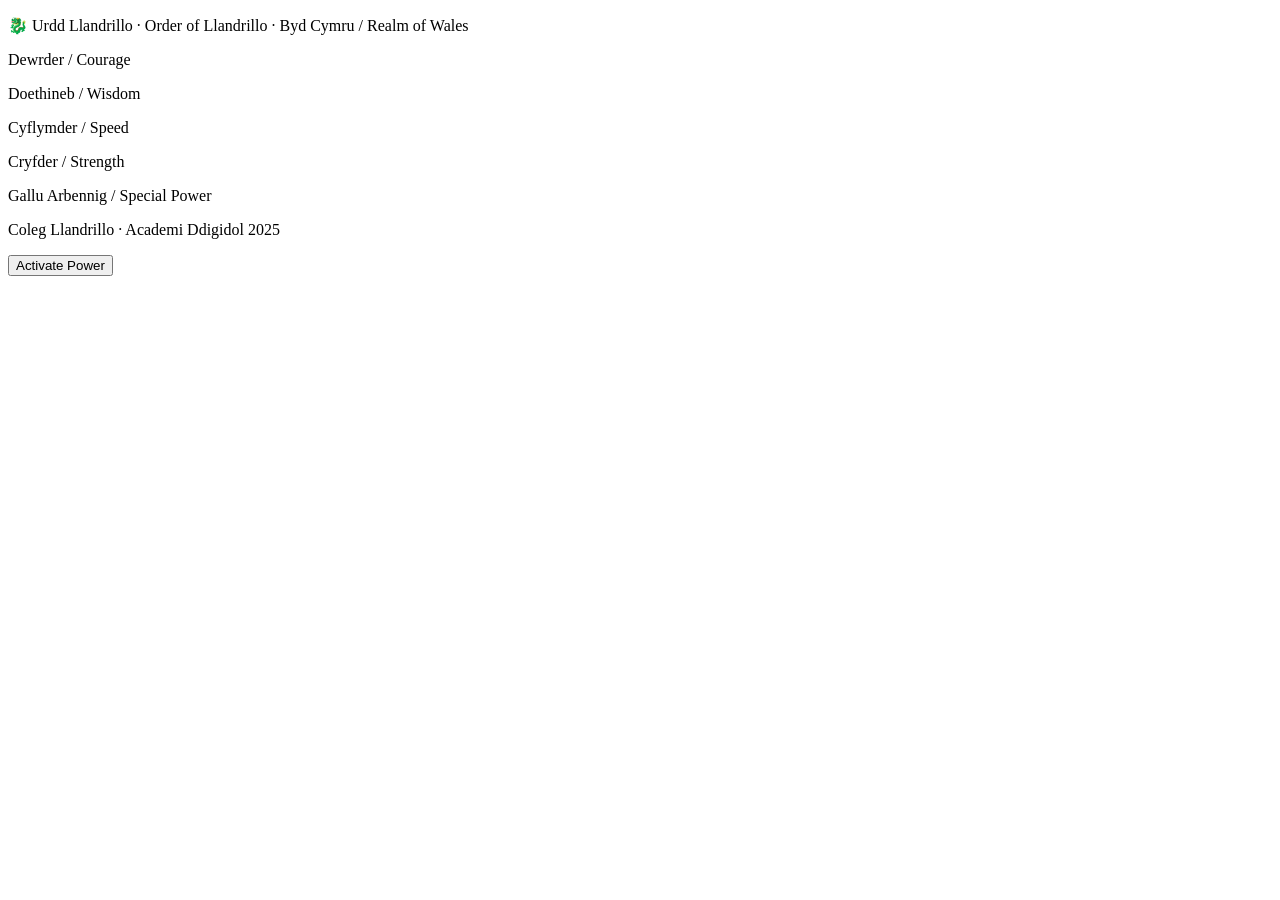
==== index.html @ f7f70414 "Add all files" ====
<!doctype html>
<html lang="cy-en">
  <head>
    <meta charset="UTF-8" />
    <meta name="viewport" content="width=device-width, initial-scale=1.0" />
    <title>My Hero Profile · Proffil Arwr</title>
    <link rel="stylesheet" href="style.css" />
  </head>

  <!--
  ================================================================
  TEACHER NOTES
  ================================================================
  Students edit FIVE things only — marked with ✏️ below.
  Everything else is already built. Do not touch it.

  STEP 3.5 — Add a theme class to <body>:
    <body class="theme-wizard">     teal background
    <body class="theme-knight">     navy background
    <body class="theme-dragon">     red background
    <body class="theme-assassin">   green background

  STEP 5 — Change the data-points numbers (0–4 each).
    Total across all four stats must equal 12.
    JS reads these and sets the bar widths automatically.

  BACKGROUND IMAGES NEEDED IN SAME FOLDER AS THIS FILE:
    bg-wizard.png    bg-knight.png
    bg-dragon.png    bg-assassin.png
  ================================================================
  -->

  <!-- 🎨 STEP 3.5 — Change the word body to add your theme     -->
  <!-- Example:  <body class="theme-wizard">                     -->
  <body>
    <main>
      <article class="card">
        <header class="card-header">
          <p class="guild-line">
            🐉 Urdd Llandrillo · Order of Llandrillo · Byd Cymru / Realm of
            Wales
          </p>
        </header>

        <div class="card-body">
          <section class="hero-section">
            <div class="hero-text">
              <!-- ✏️ STEP 1 — Type your h1 tag with your name inside  -->
              <!-- Your teacher will show you how                       -->
              <!-- Example:  <h1>Alex Johnson</h1>                      -->

              <!-- ✏️ STEP 2 — Type your p tag with your class inside   -->
              <!-- Your teacher will show you how                        -->
              <!-- Include Welsh class, English class and level          -->
              <!-- Example:  <p>Dewin Côd · Code Wizard · Lefel 1</p>   -->
            </div>
          </section>

          <!-- Stats — only change the data-points numbers             -->
          <!-- ✏️ STEP 5 — Change the numbers (0–4 each, total = 12)  -->
          <section class="stats-section" aria-label="Character stats">
            <div class="stat">
              <p class="stat-label">Dewrder / Courage</p>
              <div class="bar-track" role="progressbar" aria-label="Courage">
                <div class="bar-fill courage" data-points="3"></div>
              </div>
            </div>

            <div class="stat">
              <p class="stat-label">Doethineb / Wisdom</p>
              <div class="bar-track" role="progressbar" aria-label="Wisdom">
                <div class="bar-fill wisdom" data-points="3"></div>
              </div>
            </div>

            <div class="stat">
              <p class="stat-label">Cyflymder / Speed</p>
              <div class="bar-track" role="progressbar" aria-label="Speed">
                <div class="bar-fill speed" data-points="3"></div>
              </div>
            </div>

            <div class="stat">
              <p class="stat-label">Cryfder / Strength</p>
              <div class="bar-track" role="progressbar" aria-label="Strength">
                <div class="bar-fill strength" data-points="3"></div>
              </div>
            </div>
          </section>

          <section class="power-box">
            <p class="power-label">Gallu Arbennig / Special Power</p>

            <!-- ✏️ STEP 4 — Type your power inside the p tag below   -->
            <!-- Your teacher will show you how                        -->
            <!-- Pick your power from the handout sheet                -->
            <!-- Example:                                              -->
            <!-- <p class="power-value">Lightning Flame · Fflam y Mellt</p> -->
            <p class="power-value"></p>
          </section>
        </div>

        <footer class="card-footer">
          <p class="footer-college">Coleg Llandrillo · Academi Ddigidol 2025</p>
          <button class="activate-btn" id="activate-btn" type="button">
            Activate Power
          </button>
        </footer>
      </article>
    </main>

    <script src="celebrate.js"></script>
  </body>
</html>
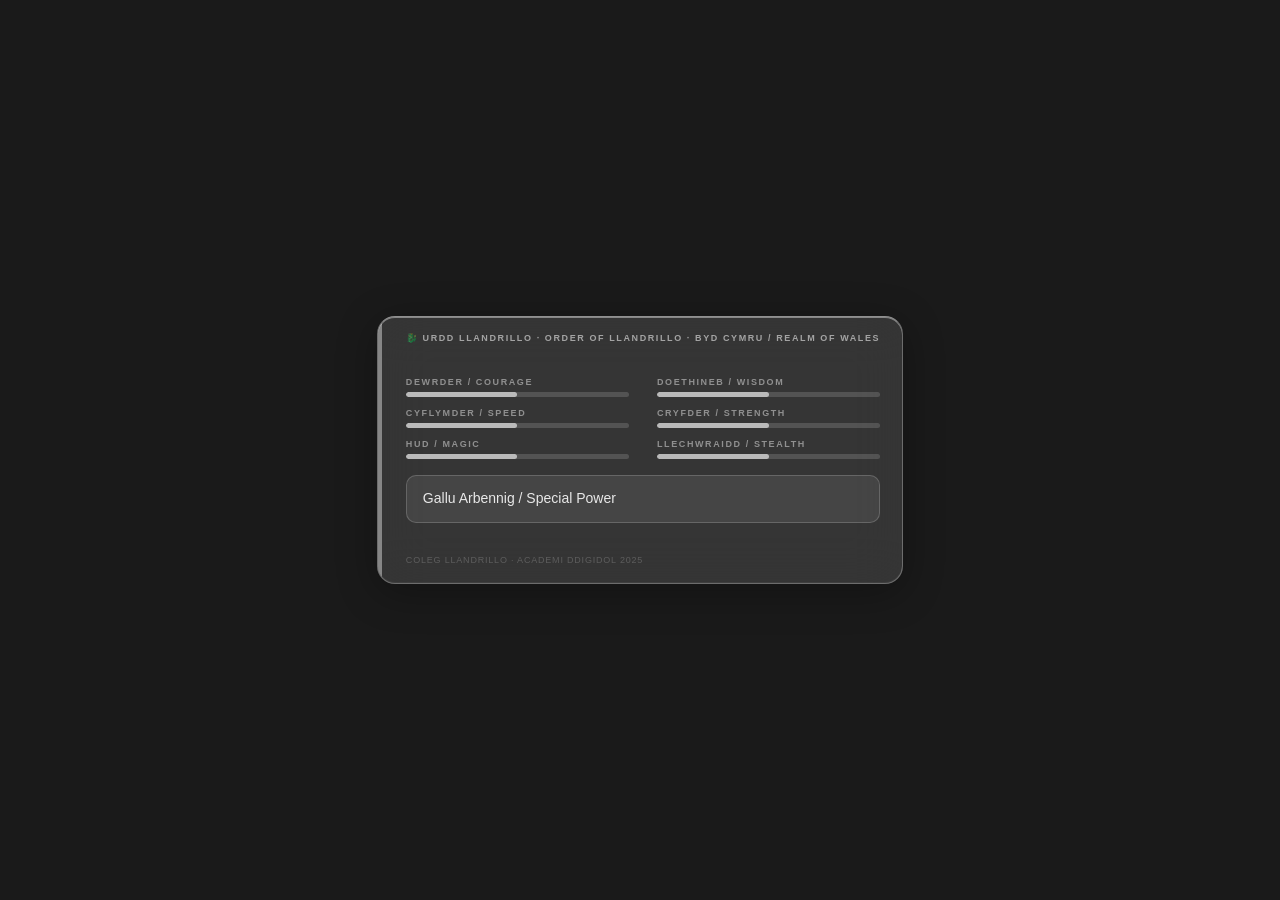
==== commit b87b67b9: "Update Order and Tags Take off classes, leave out TAG's for students to code. change CSS to double s" ====
--- a/index.html
+++ b/index.html
@@ -11,27 +11,26 @@
   ================================================================
   TEACHER NOTES
   ================================================================
-  Students edit FIVE things only — marked with ✏️ below.
+  Students code SIX things — marked with ✏️ below.
   Everything else is already built. Do not touch it.
 
   STEP 3.5 — Add a theme class to <body>:
-    <body class="theme-wizard">     teal background
-    <body class="theme-knight">     navy background
-    <body class="theme-dragon">     red background
-    <body class="theme-assassin">   green background
+    <body class="theme-arcane">    teal  — Wizard / Sorceress
+    <body class="theme-valor">     navy  — Knight / Archer
+    <body class="theme-dragon">    red   — Dragon
+    <body class="theme-shadow">    green — Assassin / Rogue
 
-  STEP 5 — Change the data-points numbers (0–4 each).
-    Total across all four stats must equal 12.
-    JS reads these and sets the bar widths automatically.
+  STEP 5 — Change the data-points numbers (0-4 each).
+    Total across ALL SIX stats must equal 12.
+    Maximum 4 points per stat.
 
-  BACKGROUND IMAGES NEEDED IN SAME FOLDER AS THIS FILE:
-    bg-wizard.png    bg-knight.png
-    bg-dragon.png    bg-assassin.png
+  STEP 6 — Students code the button themselves.
+    Button calls activatePower() via onclick.
   ================================================================
   -->
 
   <!-- 🎨 STEP 3.5 — Change the word body to add your theme     -->
-  <!-- Example:  <body class="theme-wizard">                     -->
+  <!-- Example:  <body class="theme-arcane">                     -->
   <body>
     <main>
       <article class="card">
@@ -45,45 +44,59 @@
         <div class="card-body">
           <section class="hero-section">
             <div class="hero-text">
-              <!-- ✏️ STEP 1 — Type your h1 tag with your name inside  -->
+              <!-- ✏️ STEP 1 — Type your h1 tag here                   -->
               <!-- Your teacher will show you how                       -->
-              <!-- Example:  <h1>Alex Johnson</h1>                      -->
 
-              <!-- ✏️ STEP 2 — Type your p tag with your class inside   -->
-              <!-- Your teacher will show you how                        -->
-              <!-- Include Welsh class, English class and level          -->
-              <!-- Example:  <p>Dewin Côd · Code Wizard · Lefel 1</p>   -->
+              <!-- ✏️ STEP 2 — Type your p tag here                    -->
+              <!-- Your teacher will show you how                       -->
+
+              <!-- ✏️ STEP 3 — Type your img tag here                  -->
+              <!-- Your teacher will show you how                       -->
             </div>
           </section>
 
           <!-- Stats — only change the data-points numbers             -->
-          <!-- ✏️ STEP 5 — Change the numbers (0–4 each, total = 12)  -->
+          <!-- ✏️ STEP 5 — Change the numbers (0-4 each, total = 12)  -->
           <section class="stats-section" aria-label="Character stats">
             <div class="stat">
               <p class="stat-label">Dewrder / Courage</p>
               <div class="bar-track" role="progressbar" aria-label="Courage">
-                <div class="bar-fill courage" data-points="3"></div>
+                <div class="bar-fill courage" data-points="2"></div>
               </div>
             </div>
 
             <div class="stat">
               <p class="stat-label">Doethineb / Wisdom</p>
               <div class="bar-track" role="progressbar" aria-label="Wisdom">
-                <div class="bar-fill wisdom" data-points="3"></div>
+                <div class="bar-fill wisdom" data-points="2"></div>
               </div>
             </div>
 
             <div class="stat">
               <p class="stat-label">Cyflymder / Speed</p>
               <div class="bar-track" role="progressbar" aria-label="Speed">
-                <div class="bar-fill speed" data-points="3"></div>
+                <div class="bar-fill speed" data-points="2"></div>
               </div>
             </div>
 
             <div class="stat">
               <p class="stat-label">Cryfder / Strength</p>
               <div class="bar-track" role="progressbar" aria-label="Strength">
-                <div class="bar-fill strength" data-points="3"></div>
+                <div class="bar-fill strength" data-points="2"></div>
+              </div>
+            </div>
+
+            <div class="stat">
+              <p class="stat-label">Hud / Magic</p>
+              <div class="bar-track" role="progressbar" aria-label="Magic">
+                <div class="bar-fill magic" data-points="2"></div>
+              </div>
+            </div>
+
+            <div class="stat">
+              <p class="stat-label">Llechwraidd / Stealth</p>
+              <div class="bar-track" role="progressbar" aria-label="Stealth">
+                <div class="bar-fill stealth" data-points="2"></div>
               </div>
             </div>
           </section>
@@ -91,20 +104,16 @@
           <section class="power-box">
             <p class="power-label">Gallu Arbennig / Special Power</p>
 
-            <!-- ✏️ STEP 4 — Type your power inside the p tag below   -->
-            <!-- Your teacher will show you how                        -->
-            <!-- Pick your power from the handout sheet                -->
-            <!-- Example:                                              -->
-            <!-- <p class="power-value">Lightning Flame · Fflam y Mellt</p> -->
-            <p class="power-value"></p>
+            <!-- ✏️ STEP 4 — Type your p tag here                      -->
+            <!-- Your teacher will show you how                         -->
           </section>
         </div>
 
         <footer class="card-footer">
           <p class="footer-college">Coleg Llandrillo · Academi Ddigidol 2025</p>
-          <button class="activate-btn" id="activate-btn" type="button">
-            Activate Power
-          </button>
+
+          <!-- ✏️ STEP 6 — Type your button tag here                   -->
+          <!-- Your teacher will show you how                           -->
         </footer>
       </article>
     </main>
--- a/style.css
+++ b/style.css
@@ -0,0 +1,448 @@
+/*
+================================================================
+  Hero Profile Card — style.css
+  Coleg Llandrillo · Academi Ddigidol 2025
+  GLASSMORPHISM EDITION v2
+
+  Students do NOT edit this file.
+
+  THEME CLASSES — add to <body>:
+    theme-arcane    teal   Wizard / Sorceress
+    theme-valor     navy   Knight / Archer
+    theme-dragon    red    Dragon
+    theme-shadow    green  Assassin / Rogue
+    theme-demo      grey   Lecturer only
+
+  BACKGROUND IMAGES — GitHub Pages:
+    https://p3diviz.github.io/Llandrillo-RPG/bg/
+
+  HOW STUDENT TAGS ARE TARGETED — no classes needed:
+  ─────────────────────────────────────────────────
+  h1              only one h1 on page, targeted directly
+  img             only one img on page, targeted directly
+  button          only one button on page, targeted directly
+  .hero-text p    the bare p in .hero-text — class line
+  .power-box p    the bare p in .power-box — special power
+                  NOTE: .power-label has higher specificity
+                  than .power-box p so it is NOT affected
+  ─────────────────────────────────────────────────
+  All other paragraphs have a class so they are safe.
+
+  HOW BARS WORK:
+    JS reads data-points (0-4) on each .bar-fill
+    and sets width as (points / 4) * 100%.
+================================================================
+*/
+
+/* ── RESET ──────────────────────────────────────────────────── */
+
+*,
+*::before,
+*::after {
+  margin: 0;
+  padding: 0;
+  box-sizing: border-box;
+}
+
+/* ── BASE PAGE ───────────────────────────────────────────────── */
+
+body {
+  font-family: Arial, sans-serif;
+  min-height: 100vh;
+  display: flex;
+  align-items: center;
+  justify-content: center;
+  padding: 40px 20px;
+  background: #1a1a1a;
+}
+
+/* ── THEMED PAGES ────────────────────────────────────────────── */
+
+body.theme-arcane,
+body.theme-valor,
+body.theme-dragon,
+body.theme-shadow,
+body.theme-demo {
+  background-size: cover;
+  background-position: center;
+  background-repeat: no-repeat;
+  background-attachment: fixed;
+}
+
+body.theme-arcane {
+  background-image: url('https://p3diviz.github.io/Llandrillo-RPG/bg/bg-arcane.png');
+}
+body.theme-valor {
+  background-image: url('https://p3diviz.github.io/Llandrillo-RPG/bg/bg-valor.png');
+}
+body.theme-dragon {
+  background-image: url('https://p3diviz.github.io/Llandrillo-RPG/bg/bg-dragon.png');
+}
+body.theme-shadow {
+  background-image: url('https://p3diviz.github.io/Llandrillo-RPG/bg/bg-shadow.png');
+}
+body.theme-demo {
+  background-image: url('https://p3diviz.github.io/Llandrillo-RPG/bg/bg-demo.png');
+}
+
+/* ── CARD — pure white frosted glass ────────────────────────── */
+
+.card {
+  width: 100%;
+  max-width: 660px;
+  border-radius: 18px;
+  position: relative;
+  overflow: hidden;
+  backdrop-filter: blur(24px);
+  -webkit-backdrop-filter: blur(24px);
+  background: rgba(255, 255, 255, 0.12);
+  border: 1px solid rgba(255, 255, 255, 0.28);
+  border-top: 1px solid rgba(255, 255, 255, 0.45);
+  box-shadow:
+    0 8px 40px rgba(0, 0, 0, 0.3),
+    inset 0 1px 0 rgba(255, 255, 255, 0.4),
+    inset 0 -1px 0 rgba(255, 255, 255, 0.05);
+}
+
+.card::before {
+  content: '';
+  position: absolute;
+  top: 0;
+  left: 0;
+  bottom: 0;
+  width: 4px;
+  border-radius: 18px 0 0 18px;
+  background: rgba(255, 255, 255, 0.4);
+}
+
+/* ── CARD HEADER ─────────────────────────────────────────────── */
+
+.card-header {
+  padding: 16px 22px 0 28px;
+}
+
+.guild-line {
+  font-size: 9px;
+  font-weight: 700;
+  letter-spacing: 1.6px;
+  text-transform: uppercase;
+  color: rgba(255, 255, 255, 0.55);
+}
+
+/* ── CARD BODY ───────────────────────────────────────────────── */
+
+.card-body {
+  padding: 16px 22px 16px 28px;
+}
+
+/* ── HERO SECTION ────────────────────────────────────────────── */
+
+.hero-section {
+  margin-bottom: 18px;
+}
+
+.hero-text {
+  flex: 1;
+}
+
+/* STUDENT h1 — only one on the page */
+h1 {
+  font-size: 28px;
+  font-weight: 700;
+  color: rgba(255, 255, 255, 0.95);
+  letter-spacing: 0.4px;
+  margin-bottom: 6px;
+  line-height: 1.1;
+}
+
+/* STUDENT p — bare p inside .hero-text only */
+.hero-text p {
+  font-size: 12px;
+  font-weight: 600;
+  letter-spacing: 1px;
+  text-transform: uppercase;
+  color: rgba(255, 255, 255, 0.6);
+  margin-bottom: 10px;
+}
+
+/* STUDENT img — only one on the page */
+img {
+  width: 80px;
+  height: 80px;
+  border-radius: 12px;
+  object-fit: cover;
+  display: block;
+  border: 1px solid rgba(255, 255, 255, 0.3);
+  margin-top: 8px;
+}
+
+/* ── STATS SECTION ───────────────────────────────────────────── */
+
+.stats-section {
+  display: grid;
+  grid-template-columns: 1fr 1fr;
+  gap: 11px 28px;
+  margin-bottom: 16px;
+}
+
+.stat-label {
+  font-size: 9px;
+  font-weight: 700;
+  letter-spacing: 1.6px;
+  text-transform: uppercase;
+  color: rgba(255, 255, 255, 0.45);
+  margin-bottom: 5px;
+}
+
+.bar-track {
+  height: 5px;
+  background: rgba(255, 255, 255, 0.15);
+  border-radius: 3px;
+  overflow: hidden;
+}
+
+.bar-fill {
+  height: 5px;
+  border-radius: 3px;
+  width: 0;
+  background: rgba(255, 255, 255, 0.6);
+  transition: width 0.8s cubic-bezier(0.4, 0, 0.2, 1);
+}
+
+/* ── POWER BOX ───────────────────────────────────────────────── */
+
+.power-box {
+  background: rgba(255, 255, 255, 0.08);
+  border: 1px solid rgba(255, 255, 255, 0.18);
+  border-radius: 10px;
+  padding: 13px 16px;
+  margin-bottom: 16px;
+}
+
+/* pre-built label — has class so higher specificity, not affected by .power-box p */
+.power-label {
+  font-size: 9px;
+  font-weight: 700;
+  letter-spacing: 1.8px;
+  text-transform: uppercase;
+  color: rgba(255, 255, 255, 0.4);
+  margin-bottom: 6px;
+}
+
+/* STUDENT p — bare p inside .power-box */
+.power-box p {
+  font-size: 14px;
+  font-weight: 400;
+  letter-spacing: 0;
+  text-transform: none;
+  color: rgba(255, 255, 255, 0.88);
+  line-height: 1.4;
+  margin-bottom: 0;
+}
+
+/* ── CARD FOOTER ─────────────────────────────────────────────── */
+
+.card-footer {
+  display: flex;
+  align-items: center;
+  justify-content: space-between;
+  padding: 0 22px 18px 28px;
+}
+
+.footer-college {
+  font-size: 9px;
+  letter-spacing: 0.8px;
+  text-transform: uppercase;
+  color: rgba(255, 255, 255, 0.2);
+}
+
+/* STUDENT button — only one on the page */
+button {
+  font-family: Arial, sans-serif;
+  font-size: 10px;
+  font-weight: 700;
+  letter-spacing: 1.4px;
+  text-transform: uppercase;
+  padding: 8px 18px;
+  border-radius: 6px;
+  cursor: pointer;
+  background: rgba(255, 255, 255, 0.12);
+  border: 1px solid rgba(255, 255, 255, 0.3);
+  color: rgba(255, 255, 255, 0.9);
+  transition: all 0.2s ease;
+}
+
+button:hover {
+  background: rgba(255, 255, 255, 0.2);
+  color: #ffffff;
+}
+
+button:disabled {
+  opacity: 0.5;
+  cursor: default;
+}
+
+/* ================================================================
+   THEME: ARCANE — teal / blue-green
+   Wizard · Sorceress
+   <body class="theme-arcane">
+================================================================ */
+
+body.theme-arcane .card::before {
+  background: linear-gradient(180deg, #40d8c0, #108870);
+}
+
+body.theme-arcane .courage {
+  background: linear-gradient(90deg, #30c8b0, #60e8d0);
+}
+body.theme-arcane .wisdom {
+  background: linear-gradient(90deg, #8060d0, #a080f0);
+}
+body.theme-arcane .speed {
+  background: linear-gradient(90deg, #30c8b0, #60e8d0);
+}
+body.theme-arcane .strength {
+  background: linear-gradient(90deg, #e86040, #f09060);
+}
+body.theme-arcane .magic {
+  background: linear-gradient(90deg, #a060d0, #c080f0);
+}
+body.theme-arcane .stealth {
+  background: linear-gradient(90deg, #40a090, #60c8b8);
+}
+
+body.theme-arcane button {
+  box-shadow: 0 0 16px rgba(40, 200, 180, 0.4);
+}
+
+/* ================================================================
+   THEME: VALOR — navy / indigo
+   Knight · Archer
+   <body class="theme-valor">
+================================================================ */
+
+body.theme-valor .card::before {
+  background: linear-gradient(180deg, #7070e0, #3030a0);
+}
+
+body.theme-valor .courage {
+  background: linear-gradient(90deg, #6060d0, #9090f8);
+}
+body.theme-valor .wisdom {
+  background: linear-gradient(90deg, #8050c0, #b070e0);
+}
+body.theme-valor .speed {
+  background: linear-gradient(90deg, #6060d0, #9090f8);
+}
+body.theme-valor .strength {
+  background: linear-gradient(90deg, #e8a040, #f0c060);
+}
+body.theme-valor .magic {
+  background: linear-gradient(90deg, #5050c0, #7070e0);
+}
+body.theme-valor .stealth {
+  background: linear-gradient(90deg, #4040a0, #6060c0);
+}
+
+body.theme-valor button {
+  box-shadow: 0 0 16px rgba(80, 80, 200, 0.4);
+}
+
+/* ================================================================
+   THEME: DRAGON — red
+   Dragon
+   <body class="theme-dragon">
+================================================================ */
+
+body.theme-dragon .card::before {
+  background: linear-gradient(180deg, #e04040, #901010);
+}
+
+body.theme-dragon .courage {
+  background: linear-gradient(90deg, #d04040, #f06060);
+}
+body.theme-dragon .wisdom {
+  background: linear-gradient(90deg, #c03030, #e05050);
+}
+body.theme-dragon .speed {
+  background: linear-gradient(90deg, #d04040, #f06060);
+}
+body.theme-dragon .strength {
+  background: linear-gradient(90deg, #e8a040, #f0c060);
+}
+body.theme-dragon .magic {
+  background: linear-gradient(90deg, #c03030, #e05050);
+}
+body.theme-dragon .stealth {
+  background: linear-gradient(90deg, #902020, #b04040);
+}
+
+body.theme-dragon button {
+  box-shadow: 0 0 16px rgba(200, 40, 40, 0.4);
+}
+
+/* ================================================================
+   THEME: SHADOW — forest green
+   Assassin · Rogue
+   <body class="theme-shadow">
+================================================================ */
+
+body.theme-shadow .card::before {
+  background: linear-gradient(180deg, #50c060, #1a6820);
+}
+
+body.theme-shadow .courage {
+  background: linear-gradient(90deg, #40b050, #60d070);
+}
+body.theme-shadow .wisdom {
+  background: linear-gradient(90deg, #78c030, #98e050);
+}
+body.theme-shadow .speed {
+  background: linear-gradient(90deg, #40b050, #60d070);
+}
+body.theme-shadow .strength {
+  background: linear-gradient(90deg, #e8a040, #f0c060);
+}
+body.theme-shadow .magic {
+  background: linear-gradient(90deg, #308840, #50a860);
+}
+body.theme-shadow .stealth {
+  background: linear-gradient(90deg, #206030, #408050);
+}
+
+body.theme-shadow button {
+  box-shadow: 0 0 16px rgba(40, 170, 50, 0.4);
+}
+
+/* ================================================================
+   THEME: DEMO — grey
+   Lecturer only — not on student handout
+   <body class="theme-demo">
+================================================================ */
+
+body.theme-demo .card::before {
+  background: linear-gradient(180deg, #aaaaaa, #555555);
+}
+
+body.theme-demo .courage {
+  background: linear-gradient(90deg, #aaaaaa, #cccccc);
+}
+body.theme-demo .wisdom {
+  background: linear-gradient(90deg, #cccccc, #eeeeee);
+}
+body.theme-demo .speed {
+  background: linear-gradient(90deg, #888888, #aaaaaa);
+}
+body.theme-demo .strength {
+  background: linear-gradient(90deg, #bbbbbb, #dddddd);
+}
+body.theme-demo .magic {
+  background: linear-gradient(90deg, #999999, #bbbbbb);
+}
+body.theme-demo .stealth {
+  background: linear-gradient(90deg, #666666, #888888);
+}
+
+body.theme-demo button {
+  box-shadow: 0 0 16px rgba(160, 160, 160, 0.3);
+}
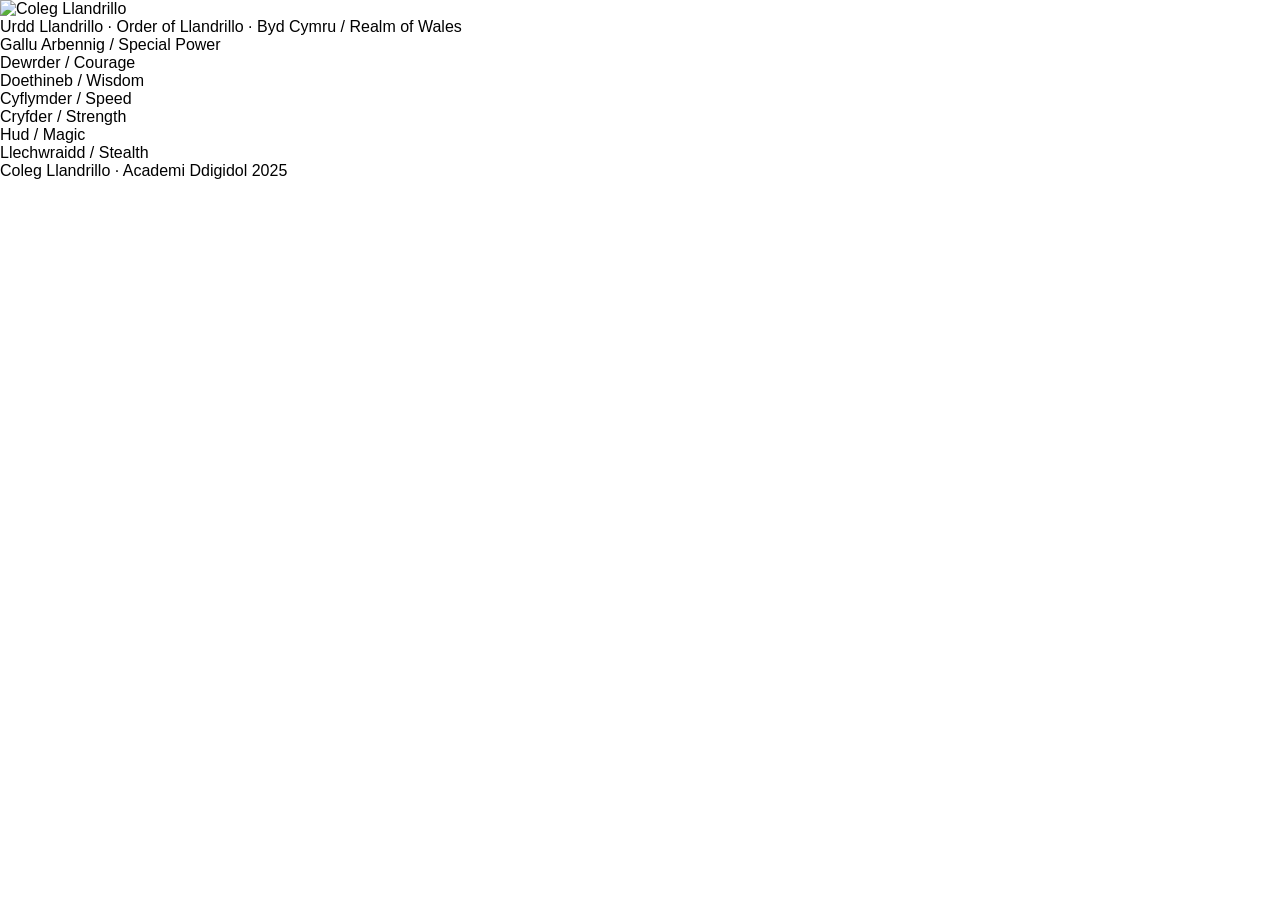
==== commit 521ba51e: "Logo Added" ====
--- a/index.html
+++ b/index.html
@@ -14,7 +14,10 @@
   Students code SIX things — marked with ✏️ below.
   Everything else is already built. Do not touch it.
 
-  STEP 3.5 — Add a theme class to <body>:
+  No styles appear until STEP 4.5 when the theme class
+  is added to <body>. Everything activates at once.
+
+  STEP 4.5 — Add a theme class to <body>:
     <body class="theme-arcane">    teal  — Wizard / Sorceress
     <body class="theme-valor">     navy  — Knight / Archer
     <body class="theme-dragon">    red   — Dragon
@@ -29,16 +32,22 @@
   ================================================================
   -->
 
-  <!-- 🎨 STEP 3.5 — Change the word body to add your theme     -->
+  <!-- 🎨 STEP 4.5 — Change the word body to add your theme     -->
   <!-- Example:  <body class="theme-arcane">                     -->
   <body>
     <main>
       <article class="card">
         <header class="card-header">
-          <p class="guild-line">
-            🐉 Urdd Llandrillo · Order of Llandrillo · Byd Cymru / Realm of
-            Wales
-          </p>
+          <div class="guild-row">
+            <img
+              src="https://p3diviz.github.io/Llandrillo-RPG/logo/Coleg-Logo.png"
+              alt="Coleg Llandrillo"
+              class="college-logo"
+            />
+            <p class="guild-line">
+              Urdd Llandrillo · Order of Llandrillo · Byd Cymru / Realm of Wales
+            </p>
+          </div>
         </header>
 
         <div class="card-body">
@@ -53,6 +62,13 @@
               <!-- ✏️ STEP 3 — Type your img tag here                  -->
               <!-- Your teacher will show you how                       -->
             </div>
+          </section>
+
+          <section class="power-box">
+            <p class="power-label">Gallu Arbennig / Special Power</p>
+
+            <!-- ✏️ STEP 4 — Type your p tag here                      -->
+            <!-- Your teacher will show you how                         -->
           </section>
 
           <!-- Stats — only change the data-points numbers             -->
@@ -100,13 +116,6 @@
               </div>
             </div>
           </section>
-
-          <section class="power-box">
-            <p class="power-label">Gallu Arbennig / Special Power</p>
-
-            <!-- ✏️ STEP 4 — Type your p tag here                      -->
-            <!-- Your teacher will show you how                         -->
-          </section>
         </div>
 
         <footer class="card-footer">
--- a/style.css
+++ b/style.css
@@ -5,6 +5,10 @@
   GLASSMORPHISM EDITION v2
 
   Students do NOT edit this file.
+
+  NO STYLES APPEAR until a theme class is added to <body>.
+  Every single rule is inside a theme selector.
+  Plain <body> shows a completely unstyled white page.
 
   THEME CLASSES — add to <body>:
     theme-arcane    teal   Wizard / Sorceress
@@ -17,24 +21,17 @@
     https://p3diviz.github.io/Llandrillo-RPG/bg/
 
   HOW STUDENT TAGS ARE TARGETED — no classes needed:
-  ─────────────────────────────────────────────────
-  h1              only one h1 on page, targeted directly
-  img             only one img on page, targeted directly
-  button          only one button on page, targeted directly
-  .hero-text p    the bare p in .hero-text — class line
-  .power-box p    the bare p in .power-box — special power
-                  NOTE: .power-label has higher specificity
-                  than .power-box p so it is NOT affected
-  ─────────────────────────────────────────────────
-  All other paragraphs have a class so they are safe.
-
-  HOW BARS WORK:
-    JS reads data-points (0-4) on each .bar-fill
-    and sets width as (points / 4) * 100%.
+    h1              only one h1 on page
+    img             only one img on page
+    button          only one button on page
+    .hero-text p    bare p for class line
+    .power-box p    bare p for special power
+                    (.power-label has class so higher
+                    specificity — completely unaffected)
 ================================================================
 */
 
-/* ── RESET ──────────────────────────────────────────────────── */
+/* ── RESET — always applies ─────────────────────────────────── */
 
 *,
 *::before,
@@ -44,31 +41,34 @@
   box-sizing: border-box;
 }
 
-/* ── BASE PAGE ───────────────────────────────────────────────── */
-
 body {
   font-family: Arial, sans-serif;
+}
+
+/* ================================================================
+   SHARED THEME BASE
+   Applied to ALL five themes via grouped selector.
+   Only activates when a theme class exists on body.
+================================================================ */
+
+body.theme-arcane,
+body.theme-valor,
+body.theme-dragon,
+body.theme-shadow,
+body.theme-demo {
   min-height: 100vh;
   display: flex;
   align-items: center;
   justify-content: center;
   padding: 40px 20px;
-  background: #1a1a1a;
-}
-
-/* ── THEMED PAGES ────────────────────────────────────────────── */
-
-body.theme-arcane,
-body.theme-valor,
-body.theme-dragon,
-body.theme-shadow,
-body.theme-demo {
   background-size: cover;
   background-position: center;
   background-repeat: no-repeat;
   background-attachment: fixed;
 }
 
+/* ── background images per theme ────────────────────────────── */
+
 body.theme-arcane {
   background-image: url('https://p3diviz.github.io/Llandrillo-RPG/bg/bg-arcane.png');
 }
@@ -85,9 +85,13 @@
   background-image: url('https://p3diviz.github.io/Llandrillo-RPG/bg/bg-demo.png');
 }
 
-/* ── CARD — pure white frosted glass ────────────────────────── */
-
-.card {
+/* ── card shell ─────────────────────────────────────────────── */
+
+body.theme-arcane .card,
+body.theme-valor .card,
+body.theme-dragon .card,
+body.theme-shadow .card,
+body.theme-demo .card {
   width: 100%;
   max-width: 660px;
   border-radius: 18px;
@@ -104,7 +108,13 @@
     inset 0 -1px 0 rgba(255, 255, 255, 0.05);
 }
 
-.card::before {
+/* ── left colour strip base ─────────────────────────────────── */
+
+body.theme-arcane .card::before,
+body.theme-valor .card::before,
+body.theme-dragon .card::before,
+body.theme-shadow .card::before,
+body.theme-demo .card::before {
   content: '';
   position: absolute;
   top: 0;
@@ -112,16 +122,48 @@
   bottom: 0;
   width: 4px;
   border-radius: 18px 0 0 18px;
-  background: rgba(255, 255, 255, 0.4);
-}
-
-/* ── CARD HEADER ─────────────────────────────────────────────── */
-
-.card-header {
+}
+
+/* ── card header ─────────────────────────────────────────────── */
+
+body.theme-arcane .card-header,
+body.theme-valor .card-header,
+body.theme-dragon .card-header,
+body.theme-shadow .card-header,
+body.theme-demo .card-header {
   padding: 16px 22px 0 28px;
 }
 
-.guild-line {
+body.theme-arcane .guild-row,
+body.theme-valor .guild-row,
+body.theme-dragon .guild-row,
+body.theme-shadow .guild-row,
+body.theme-demo .guild-row {
+  display: flex;
+  align-items: center;
+  gap: 10px;
+}
+
+body.theme-arcane .college-logo,
+body.theme-valor .college-logo,
+body.theme-dragon .college-logo,
+body.theme-shadow .college-logo,
+body.theme-demo .college-logo {
+  width: auto;
+  height: 22px;
+  border-radius: 0;
+  border: none;
+  margin: 0;
+  object-fit: contain;
+  display: block;
+  flex-shrink: 0;
+}
+
+body.theme-arcane .guild-line,
+body.theme-valor .guild-line,
+body.theme-dragon .guild-line,
+body.theme-shadow .guild-line,
+body.theme-demo .guild-line {
   font-size: 9px;
   font-weight: 700;
   letter-spacing: 1.6px;
@@ -129,24 +171,32 @@
   color: rgba(255, 255, 255, 0.55);
 }
 
-/* ── CARD BODY ───────────────────────────────────────────────── */
-
-.card-body {
+/* ── card body ───────────────────────────────────────────────── */
+
+body.theme-arcane .card-body,
+body.theme-valor .card-body,
+body.theme-dragon .card-body,
+body.theme-shadow .card-body,
+body.theme-demo .card-body {
   padding: 16px 22px 16px 28px;
 }
 
-/* ── HERO SECTION ────────────────────────────────────────────── */
-
-.hero-section {
+/* ── hero section ────────────────────────────────────────────── */
+
+body.theme-arcane .hero-section,
+body.theme-valor .hero-section,
+body.theme-dragon .hero-section,
+body.theme-shadow .hero-section,
+body.theme-demo .hero-section {
   margin-bottom: 18px;
 }
 
-.hero-text {
-  flex: 1;
-}
-
-/* STUDENT h1 — only one on the page */
-h1 {
+/* STUDENT h1 */
+body.theme-arcane h1,
+body.theme-valor h1,
+body.theme-dragon h1,
+body.theme-shadow h1,
+body.theme-demo h1 {
   font-size: 28px;
   font-weight: 700;
   color: rgba(255, 255, 255, 0.95);
@@ -155,8 +205,12 @@
   line-height: 1.1;
 }
 
-/* STUDENT p — bare p inside .hero-text only */
-.hero-text p {
+/* STUDENT p — class line inside .hero-text */
+body.theme-arcane .hero-text p,
+body.theme-valor .hero-text p,
+body.theme-dragon .hero-text p,
+body.theme-shadow .hero-text p,
+body.theme-demo .hero-text p {
   font-size: 12px;
   font-weight: 600;
   letter-spacing: 1px;
@@ -165,8 +219,12 @@
   margin-bottom: 10px;
 }
 
-/* STUDENT img — only one on the page */
-img {
+/* STUDENT img — targets only the avatar, not the college logo */
+body.theme-arcane .hero-section img,
+body.theme-valor .hero-section img,
+body.theme-dragon .hero-section img,
+body.theme-shadow .hero-section img,
+body.theme-demo .hero-section img {
   width: 80px;
   height: 80px;
   border-radius: 12px;
@@ -176,42 +234,13 @@
   margin-top: 8px;
 }
 
-/* ── STATS SECTION ───────────────────────────────────────────── */
-
-.stats-section {
-  display: grid;
-  grid-template-columns: 1fr 1fr;
-  gap: 11px 28px;
-  margin-bottom: 16px;
-}
-
-.stat-label {
-  font-size: 9px;
-  font-weight: 700;
-  letter-spacing: 1.6px;
-  text-transform: uppercase;
-  color: rgba(255, 255, 255, 0.45);
-  margin-bottom: 5px;
-}
-
-.bar-track {
-  height: 5px;
-  background: rgba(255, 255, 255, 0.15);
-  border-radius: 3px;
-  overflow: hidden;
-}
-
-.bar-fill {
-  height: 5px;
-  border-radius: 3px;
-  width: 0;
-  background: rgba(255, 255, 255, 0.6);
-  transition: width 0.8s cubic-bezier(0.4, 0, 0.2, 1);
-}
-
-/* ── POWER BOX ───────────────────────────────────────────────── */
-
-.power-box {
+/* ── power box ───────────────────────────────────────────────── */
+
+body.theme-arcane .power-box,
+body.theme-valor .power-box,
+body.theme-dragon .power-box,
+body.theme-shadow .power-box,
+body.theme-demo .power-box {
   background: rgba(255, 255, 255, 0.08);
   border: 1px solid rgba(255, 255, 255, 0.18);
   border-radius: 10px;
@@ -219,8 +248,11 @@
   margin-bottom: 16px;
 }
 
-/* pre-built label — has class so higher specificity, not affected by .power-box p */
-.power-label {
+body.theme-arcane .power-label,
+body.theme-valor .power-label,
+body.theme-dragon .power-label,
+body.theme-shadow .power-label,
+body.theme-demo .power-label {
   font-size: 9px;
   font-weight: 700;
   letter-spacing: 1.8px;
@@ -229,8 +261,12 @@
   margin-bottom: 6px;
 }
 
-/* STUDENT p — bare p inside .power-box */
-.power-box p {
+/* STUDENT p — special power inside .power-box */
+body.theme-arcane .power-box p,
+body.theme-valor .power-box p,
+body.theme-dragon .power-box p,
+body.theme-shadow .power-box p,
+body.theme-demo .power-box p {
   font-size: 14px;
   font-weight: 400;
   letter-spacing: 0;
@@ -240,24 +276,85 @@
   margin-bottom: 0;
 }
 
-/* ── CARD FOOTER ─────────────────────────────────────────────── */
-
-.card-footer {
+/* ── stats section ───────────────────────────────────────────── */
+
+body.theme-arcane .stats-section,
+body.theme-valor .stats-section,
+body.theme-dragon .stats-section,
+body.theme-shadow .stats-section,
+body.theme-demo .stats-section {
+  display: grid;
+  grid-template-columns: 1fr 1fr;
+  gap: 11px 28px;
+  margin-bottom: 16px;
+}
+
+body.theme-arcane .stat-label,
+body.theme-valor .stat-label,
+body.theme-dragon .stat-label,
+body.theme-shadow .stat-label,
+body.theme-demo .stat-label {
+  font-size: 9px;
+  font-weight: 700;
+  letter-spacing: 1.6px;
+  text-transform: uppercase;
+  color: rgba(255, 255, 255, 0.45);
+  margin-bottom: 5px;
+}
+
+body.theme-arcane .bar-track,
+body.theme-valor .bar-track,
+body.theme-dragon .bar-track,
+body.theme-shadow .bar-track,
+body.theme-demo .bar-track {
+  height: 5px;
+  background: rgba(255, 255, 255, 0.15);
+  border-radius: 3px;
+  overflow: hidden;
+}
+
+body.theme-arcane .bar-fill,
+body.theme-valor .bar-fill,
+body.theme-dragon .bar-fill,
+body.theme-shadow .bar-fill,
+body.theme-demo .bar-fill {
+  height: 5px;
+  border-radius: 3px;
+  width: 0;
+  background: rgba(255, 255, 255, 0.5);
+  transition: width 0.8s cubic-bezier(0.4, 0, 0.2, 1);
+}
+
+/* ── card footer ─────────────────────────────────────────────── */
+
+body.theme-arcane .card-footer,
+body.theme-valor .card-footer,
+body.theme-dragon .card-footer,
+body.theme-shadow .card-footer,
+body.theme-demo .card-footer {
   display: flex;
   align-items: center;
   justify-content: space-between;
   padding: 0 22px 18px 28px;
 }
 
-.footer-college {
+body.theme-arcane .footer-college,
+body.theme-valor .footer-college,
+body.theme-dragon .footer-college,
+body.theme-shadow .footer-college,
+body.theme-demo .footer-college {
   font-size: 9px;
   letter-spacing: 0.8px;
   text-transform: uppercase;
   color: rgba(255, 255, 255, 0.2);
 }
 
-/* STUDENT button — only one on the page */
-button {
+/* STUDENT button */
+body.theme-arcane button,
+body.theme-valor button,
+body.theme-dragon button,
+body.theme-shadow button,
+body.theme-demo button {
   font-family: Arial, sans-serif;
   font-size: 10px;
   font-weight: 700;
@@ -272,12 +369,20 @@
   transition: all 0.2s ease;
 }
 
-button:hover {
+body.theme-arcane button:hover,
+body.theme-valor button:hover,
+body.theme-dragon button:hover,
+body.theme-shadow button:hover,
+body.theme-demo button:hover {
   background: rgba(255, 255, 255, 0.2);
   color: #ffffff;
 }
 
-button:disabled {
+body.theme-arcane button:disabled,
+body.theme-valor button:disabled,
+body.theme-dragon button:disabled,
+body.theme-shadow button:disabled,
+body.theme-demo button:disabled {
   opacity: 0.5;
   cursor: default;
 }
@@ -285,7 +390,6 @@
 /* ================================================================
    THEME: ARCANE — teal / blue-green
    Wizard · Sorceress
-   <body class="theme-arcane">
 ================================================================ */
 
 body.theme-arcane .card::before {
@@ -318,7 +422,6 @@
 /* ================================================================
    THEME: VALOR — navy / indigo
    Knight · Archer
-   <body class="theme-valor">
 ================================================================ */
 
 body.theme-valor .card::before {
@@ -351,7 +454,6 @@
 /* ================================================================
    THEME: DRAGON — red
    Dragon
-   <body class="theme-dragon">
 ================================================================ */
 
 body.theme-dragon .card::before {
@@ -384,7 +486,6 @@
 /* ================================================================
    THEME: SHADOW — forest green
    Assassin · Rogue
-   <body class="theme-shadow">
 ================================================================ */
 
 body.theme-shadow .card::before {
@@ -416,8 +517,7 @@
 
 /* ================================================================
    THEME: DEMO — grey
-   Lecturer only — not on student handout
-   <body class="theme-demo">
+   Lecturer only
 ================================================================ */
 
 body.theme-demo .card::before {
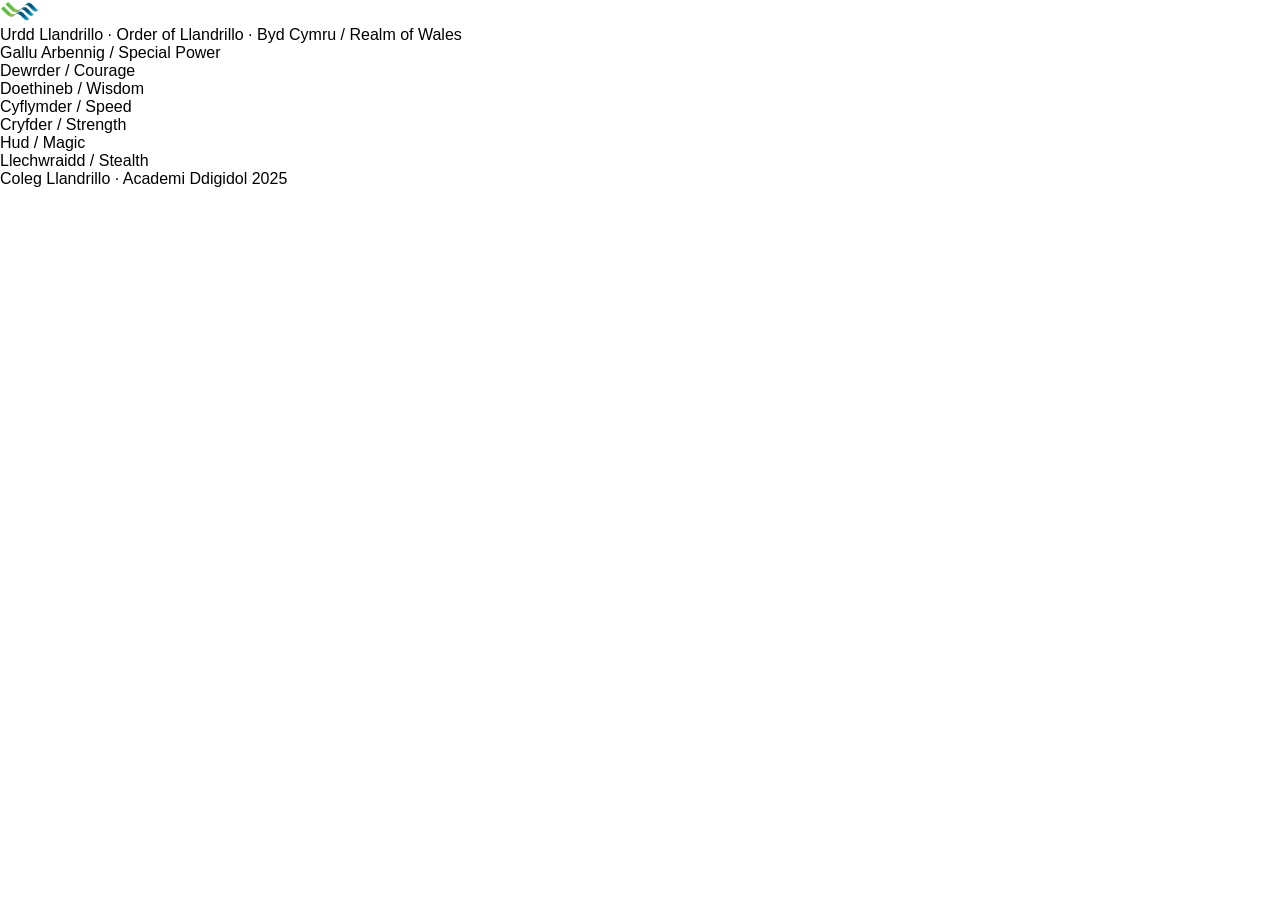
==== commit 0922b263: "Font size increases" ====
--- a/index.html
+++ b/index.html
@@ -40,9 +40,11 @@
         <header class="card-header">
           <div class="guild-row">
             <img
-              src="https://p3diviz.github.io/Llandrillo-RPG/logo/Coleg-Logo.png"
+              src="https://p3diviz.github.io/Llandrillo-RPG/Logo/Coleg-Logo.png"
               alt="Coleg Llandrillo"
               class="college-logo"
+              height="22px"
+              width="auto"
             />
             <p class="guild-line">
               Urdd Llandrillo · Order of Llandrillo · Byd Cymru / Realm of Wales
--- a/style.css
+++ b/style.css
@@ -164,11 +164,11 @@
 body.theme-dragon .guild-line,
 body.theme-shadow .guild-line,
 body.theme-demo .guild-line {
-  font-size: 9px;
+  font-size: 11px;
   font-weight: 700;
   letter-spacing: 1.6px;
   text-transform: uppercase;
-  color: rgba(255, 255, 255, 0.55);
+  color: rgba(255, 255, 255, 0.9);
 }
 
 /* ── card body ───────────────────────────────────────────────── */
@@ -197,7 +197,7 @@
 body.theme-dragon h1,
 body.theme-shadow h1,
 body.theme-demo h1 {
-  font-size: 28px;
+  font-size: 30px;
   font-weight: 700;
   color: rgba(255, 255, 255, 0.95);
   letter-spacing: 0.4px;
@@ -211,7 +211,7 @@
 body.theme-dragon .hero-text p,
 body.theme-shadow .hero-text p,
 body.theme-demo .hero-text p {
-  font-size: 12px;
+  font-size: 14px;
   font-weight: 600;
   letter-spacing: 1px;
   text-transform: uppercase;
@@ -253,7 +253,7 @@
 body.theme-dragon .power-label,
 body.theme-shadow .power-label,
 body.theme-demo .power-label {
-  font-size: 9px;
+  font-size: 11px;
   font-weight: 700;
   letter-spacing: 1.8px;
   text-transform: uppercase;
@@ -267,7 +267,7 @@
 body.theme-dragon .power-box p,
 body.theme-shadow .power-box p,
 body.theme-demo .power-box p {
-  font-size: 14px;
+  font-size: 16px;
   font-weight: 400;
   letter-spacing: 0;
   text-transform: none;
@@ -294,11 +294,11 @@
 body.theme-dragon .stat-label,
 body.theme-shadow .stat-label,
 body.theme-demo .stat-label {
-  font-size: 9px;
+  font-size: 11px;
   font-weight: 700;
   letter-spacing: 1.6px;
   text-transform: uppercase;
-  color: rgba(255, 255, 255, 0.45);
+  color: rgba(255, 255, 255, 0.85);
   margin-bottom: 5px;
 }
 
@@ -308,7 +308,7 @@
 body.theme-shadow .bar-track,
 body.theme-demo .bar-track {
   height: 5px;
-  background: rgba(255, 255, 255, 0.15);
+  background: rgba(255, 255, 255, 0.25);
   border-radius: 3px;
   overflow: hidden;
 }
@@ -412,7 +412,7 @@
   background: linear-gradient(90deg, #a060d0, #c080f0);
 }
 body.theme-arcane .stealth {
-  background: linear-gradient(90deg, #40a090, #60c8b8);
+  background: linear-gradient(90deg, #a04b40, #c87060);
 }
 
 body.theme-arcane button {
